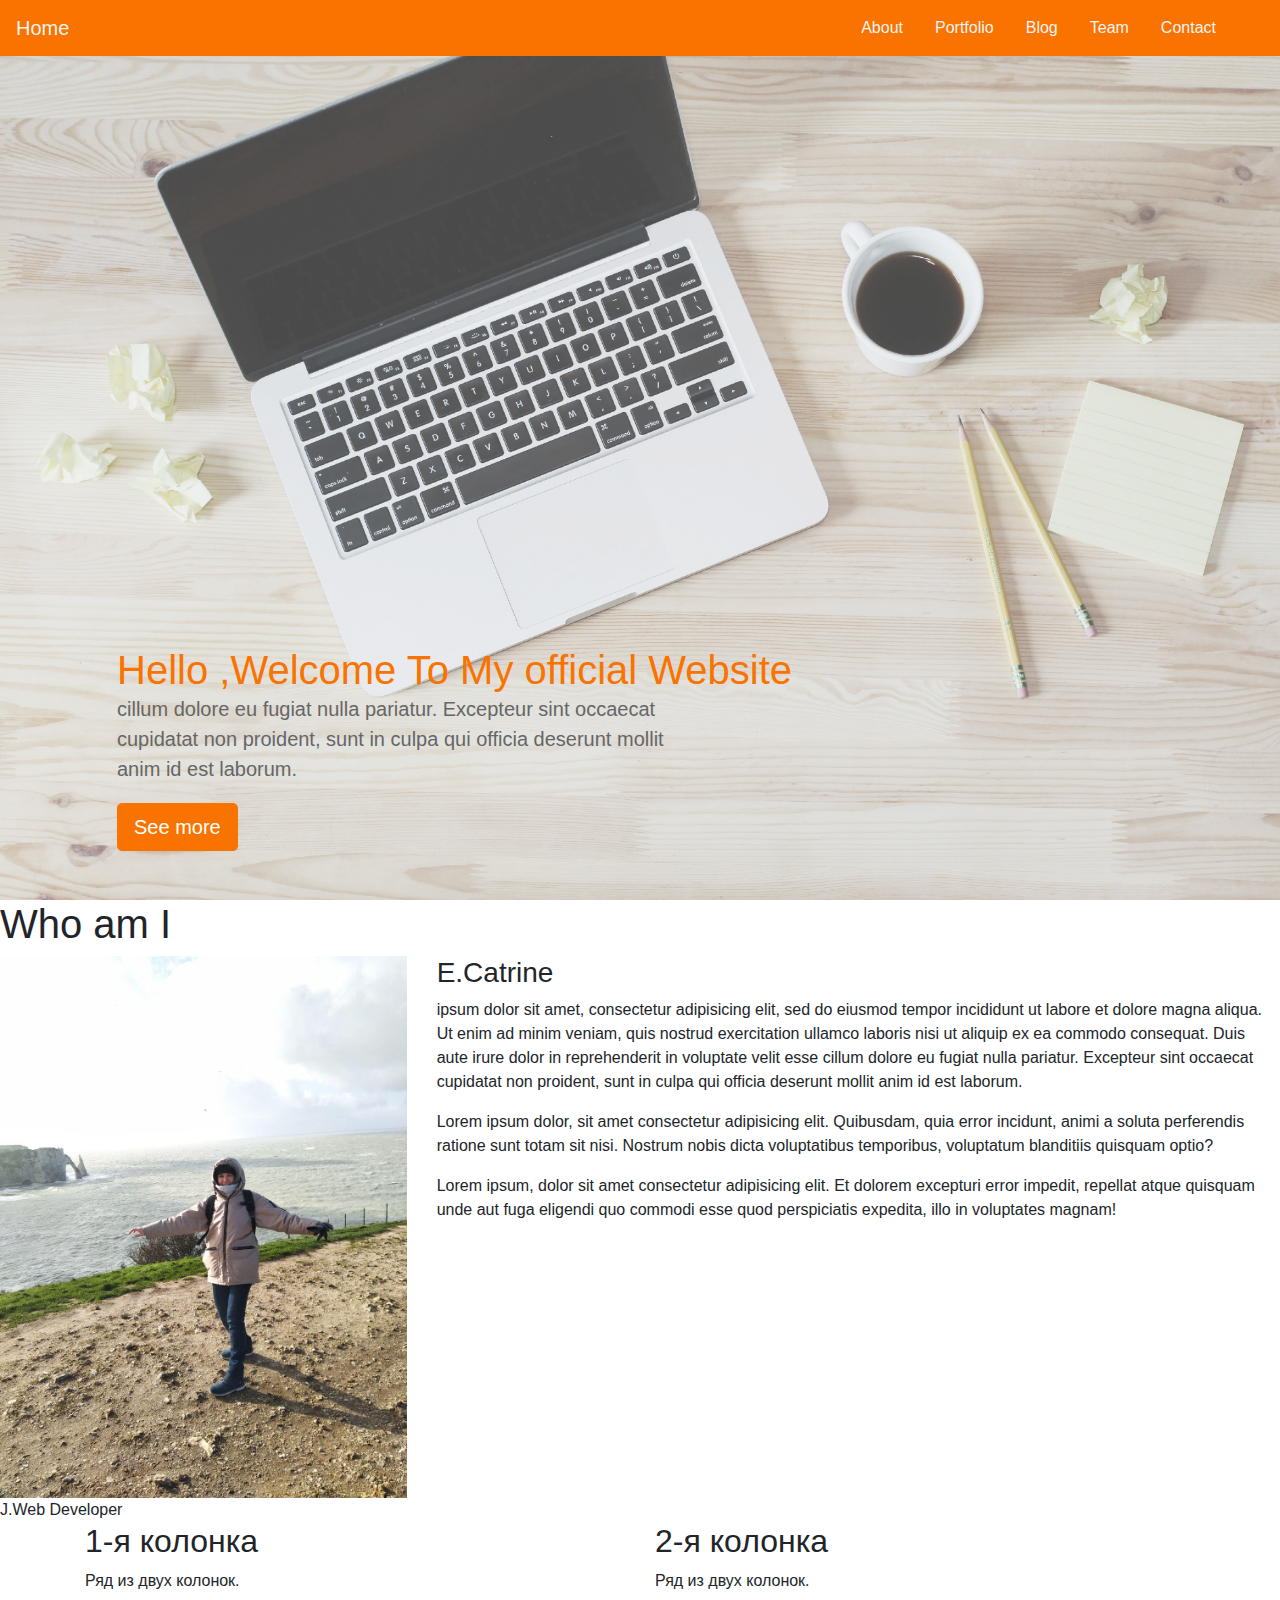
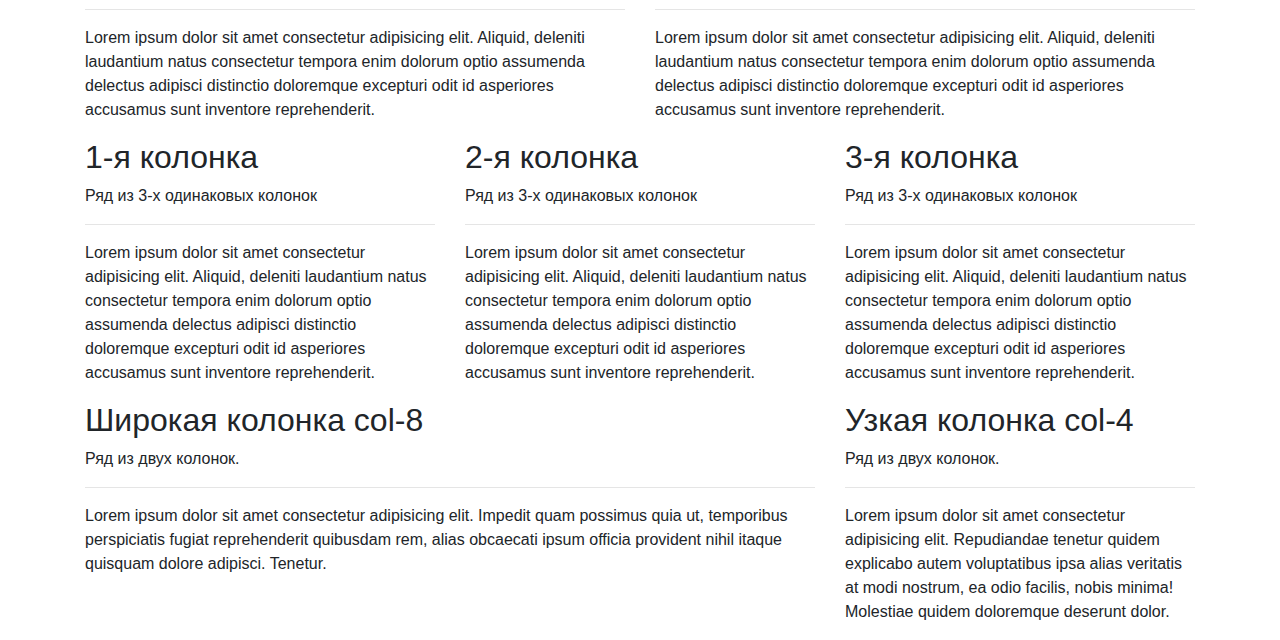
==== Full-stack веб-разработчки на Python/landing/index.html @ 8537f1f6 "added  Bootstrap, css, html exercises" ====
<!DOCTYPE html>
<html lang="en">
  <head>
    <meta charset="UTF-8" />
    <meta name="viewport" content="width=device-width, initial-scale=1.0" />
    <link rel="stylesheet" href="https://maxcdn.bootstrapcdn.com/bootstrap/4.0.0/css/bootstrap.min.css" integrity="sha384-Gn5384xqQ1aoWXA+058RXPxPg6fy4IWvTNh0E263XmFcJlSAwiGgFAW/dAiS6JXm" crossorigin="anonymous">
    <link rel="stylesheet" type="text/css" href="css/main.css" />
    <title>My blog</title>
  </head>
  <body>
    <!-- navbar -->
    <nav class="navbar navbar-expand-lg fixed-top">
      <a class="navbar-brand" href="#">Home</a>
      <button
        class="navbar-toggler"
        type="button"
        data-toggle="collapse"
        data-target="#navbarSupportedContent"
        aria-controls="navbarSupportedContent"
        aria-expanded="false"
        aria-label="Toggle navigation"
      >
        <span class="navbar-toggler-icon"></span>
      </button>
      <div class="collapse navbar-collapse " id="navbarSupportedContent">
        <ul class="navbar-nav mr-4">
          <li class="nav-item">
            <a class="nav-link" data-value="about" href="#">About</a>
          </li>
          <li class="nav-item">
            <a class="nav-link " data-value="portfolio" href="#">Portfolio</a>
          </li>
          <li class="nav-item">
            <a class="nav-link " data-value="blog" href="#">Blog</a>
          </li>
          <li class="nav-item">
            <a class="nav-link " data-value="team" href="#">Team</a>
          </li>
          <li class="nav-item">
            <a class="nav-link " data-value="contact" href="#">Contact</a>
          </li>
        </ul>
      </div>
    </nav>
<!-- navbar end-->

<!-- Header-->
    <header class="header">
        <div class="overlay"></div>
        <div class="container">
            <div class="description text-center">
                <h1>    Hello ,Welcome To My official Website
                  <p>    cillum dolore eu fugiat nulla pariatur. Excepteur sint occaecat cupidatat non    proident, sunt in culpa qui officia deserunt mollit anim id est laborum.
                  </p>
                  <button class="btn btn-outline-secondary btn-lg">See more</button>
                </h1>
             </div>
        </div>
    </header>
    <!--MAIN module-->
  <main>
  <h1>Who am I</h1>
    <div class="row">
        <div class="col-lg-4 col-md-4 col-sm-12">
         <img src="./images/norm.jpg" class="img-fluid">
         <span class="text-justify">J.Web Developer</span>
        </div>
        <div class="col-lg-8 col-md-8 col-sm-12 desc">
          <h3>E.Catrine</h3>
          <p>ipsum dolor sit amet, consectetur adipisicing elit, sed do eiusmod tempor incididunt ut labore et dolore magna aliqua. Ut enim ad minim veniam, quis nostrud exercitation ullamco laboris nisi ut aliquip ex ea commodo consequat. Duis aute irure dolor in reprehenderit in voluptate velit esse cillum dolore eu fugiat nulla pariatur. Excepteur sint occaecat cupidatat non          proident, sunt in culpa qui officia deserunt mollit anim id est laborum.</p>
          <p> Lorem ipsum dolor, sit amet consectetur adipisicing elit. Quibusdam, quia error incidunt, animi a soluta perferendis ratione sunt totam sit nisi. Nostrum nobis dicta voluptatibus temporibus, voluptatum blanditiis quisquam optio?</p>
          <p> Lorem ipsum, dolor sit amet consectetur adipisicing elit. Et dolorem excepturi error impedit, repellat atque quisquam unde aut fuga eligendi quo commodi esse quod perspiciatis expedita, illo in voluptates magnam! </p>
        </div>
      </div>
      <!--My module-->
      <div class="container">
        <!--Row_1-->
        <div class="row row_1">
          <div class="col">
            <h2>1-я колонка</h2>
            <p>Ряд из двух колонок. <hr>Lorem ipsum dolor sit amet consectetur adipisicing elit. Aliquid, deleniti laudantium natus consectetur tempora enim dolorum optio assumenda delectus adipisci distinctio doloremque excepturi odit id asperiores accusamus sunt inventore reprehenderit.</p>
          </div>
          <div class="col">
            <h2>2-я колонка</h2>
            <p>Ряд из двух колонок. <hr>Lorem ipsum dolor sit amet consectetur adipisicing elit. Aliquid, deleniti laudantium natus consectetur tempora enim dolorum optio assumenda delectus adipisci distinctio doloremque excepturi odit id asperiores accusamus sunt inventore reprehenderit.</p>
          </div>
        </div>
        <!--Row_2-->
        <div class="row row_2">
          <div class="col">
            <h2>1-я колонка</h2>
            <p>Ряд из 3-х одинаковых колонок <hr>Lorem ipsum dolor sit amet consectetur adipisicing elit. Aliquid, deleniti laudantium natus consectetur tempora enim dolorum optio assumenda delectus adipisci distinctio doloremque excepturi odit id asperiores accusamus sunt inventore reprehenderit.</p>
          </div>
          <div class="col">
            <h2>2-я колонка</h2>
            <p>Ряд из 3-х одинаковых колонок <hr>Lorem ipsum dolor sit amet consectetur adipisicing elit. Aliquid, deleniti laudantium natus consectetur tempora enim dolorum optio assumenda delectus adipisci distinctio doloremque excepturi odit id asperiores accusamus sunt inventore reprehenderit.</p>
          </div>
          <div class="col">
            <h2>3-я колонка</h2>
            <p>Ряд из 3-х одинаковых колонок <hr>Lorem ipsum dolor sit amet consectetur adipisicing elit. Aliquid, deleniti laudantium natus consectetur tempora enim dolorum optio assumenda delectus adipisci distinctio doloremque excepturi odit id asperiores accusamus sunt inventore reprehenderit.</p>
          </div>
        </div>
        <!--Row_3-->
        <div class="row">
          <div class="col-8">
            <h2>Широкая колонка col-8 </h2>
            <p>Ряд из двух колонок.<hr>Lorem ipsum dolor sit amet consectetur adipisicing elit. Impedit quam possimus quia ut, temporibus perspiciatis fugiat reprehenderit quibusdam rem, alias obcaecati ipsum officia provident nihil itaque quisquam dolore adipisci. Tenetur.</p>
          </div>
          <div class="col-4">
            <h2>Узкая колонка col-4 </h2>
            <p>Ряд из двух колонок. <hr>Lorem ipsum dolor sit amet consectetur adipisicing elit. Repudiandae tenetur quidem explicabo autem voluptatibus ipsa alias veritatis at modi nostrum, ea odio facilis, nobis minima! Molestiae quidem doloremque deserunt dolor.</p>
          </div>
        </div>
      </div>
    </main>
    <!--end of MAIN module-->

  </body>
</html>
---- Full-stack веб-разработчки на Python/landing/css/main.css ----
.navbar {
  background: #f97300;
}
.nav-link,
.navbar-brand {
  color: #f4f4f4;
  cursor: pointer;
}
.nav-link {
  margin-right: 1em !important;
}
.nav-link:hover {
  background: #f4f4f4;
  color: #f97300;
}
.navbar-collapse{
    justify-content: flex-end;
   }
.navbar-toggler {
  background: #fff !important;
}
.navbar-collapse{
    justify-content: flex-end;
   }

   .bg-dark{
    background-color:#343a40!important
    }
    .bg-primary{
    background-color:#007bff!important
    }

/* Стиль хедера */
.header{
    height: 100vh;
    background-image: url('../images/lauren-mancke-aOC7TSLb1o8-unsplash.jpg');
    background-attachment: fixed;
    background-size: cover;
    background-position: center;
   }

.overlay{
    position: absolute;
    min-height: 100%;
    min-width: 100%;
    left: 0;
    top: 0;
    background: rgba(244, 244, 244, 0.3);
}
.description{
        position: absolute;
        bottom: 1%;
        margin: auto;
        padding: 2em;

    }
.description h1{
     color:#F97300 ;
     text-align: left;
    }
.description p{
     color:#666;
     font-size: 20px;
     width: 50%;
     line-height: 1.5;
     text-align: left;

    }
.description button{
     border:1px  solid #F97300;
     background:#F97300;
     color:#fff;
    }

    .about{
 margin: 4em 0;
 padding: 1em;
 position: relative;
}
.about h1{
 color:#F97300;
 margin: 2em;
}
.about img{
 height: 100%;
    width: 100%;
    border-radius: 50%
}
.about span{
 display: block;
 color: #888;
 position: absolute;
 left: 115px;
}
.about .desc{
 padding: 2em;
 border-left:4px solid #10828C;
}
.about .desc h3{
 color: #10828C;
}
.about .desc p{
 line-height:2;
 color:#888;
}

/* My block */
.part1{
  background-color: #007bff;
}

.part2{
  background-color: #333;
  color: whitesmoke;
}
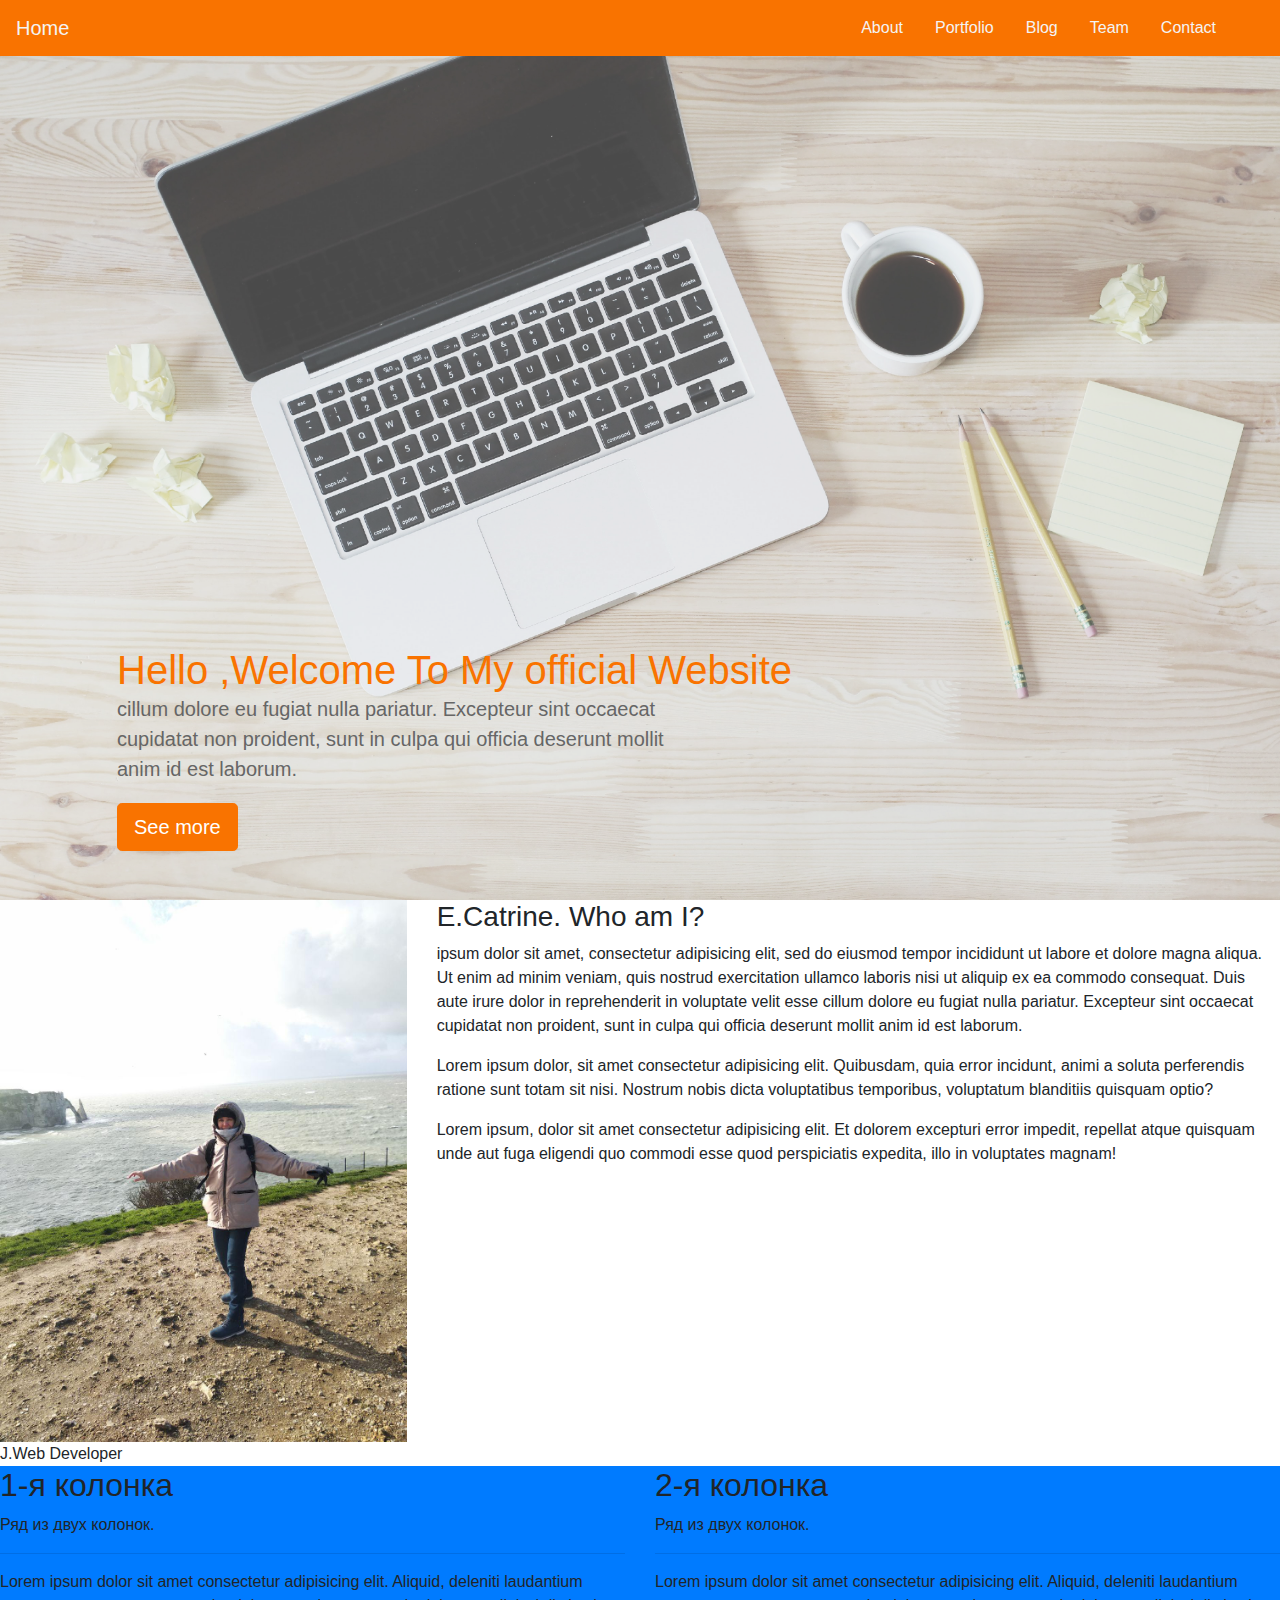
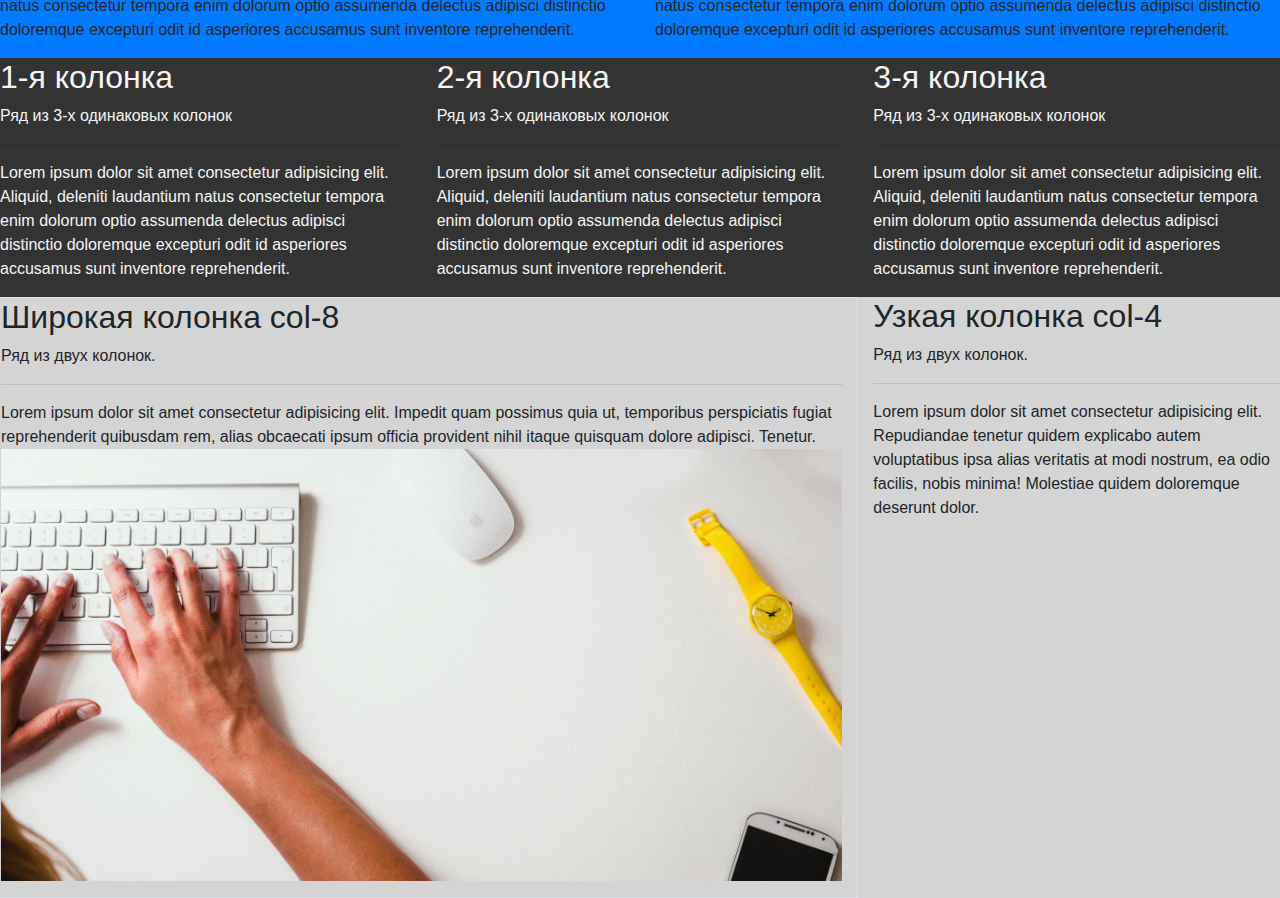
==== commit b0579092: "js added" ====
--- a/Full-stack веб-разработчки на Python/landing/index.html
+++ b/Full-stack веб-разработчки на Python/landing/index.html
@@ -5,7 +5,7 @@
     <meta name="viewport" content="width=device-width, initial-scale=1.0" />
     <link rel="stylesheet" href="https://maxcdn.bootstrapcdn.com/bootstrap/4.0.0/css/bootstrap.min.css" integrity="sha384-Gn5384xqQ1aoWXA+058RXPxPg6fy4IWvTNh0E263XmFcJlSAwiGgFAW/dAiS6JXm" crossorigin="anonymous">
     <link rel="stylesheet" type="text/css" href="css/main.css" />
-    <title>My blog</title>
+    <title>Landing</title>
   </head>
   <body>
     <!-- navbar -->
@@ -59,21 +59,21 @@
     </header>
     <!--MAIN module-->
   <main>
-  <h1>Who am I</h1>
+
     <div class="row">
         <div class="col-lg-4 col-md-4 col-sm-12">
          <img src="./images/norm.jpg" class="img-fluid">
          <span class="text-justify">J.Web Developer</span>
         </div>
         <div class="col-lg-8 col-md-8 col-sm-12 desc">
-          <h3>E.Catrine</h3>
+          <h3>E.Catrine. Who am I?</h3>
           <p>ipsum dolor sit amet, consectetur adipisicing elit, sed do eiusmod tempor incididunt ut labore et dolore magna aliqua. Ut enim ad minim veniam, quis nostrud exercitation ullamco laboris nisi ut aliquip ex ea commodo consequat. Duis aute irure dolor in reprehenderit in voluptate velit esse cillum dolore eu fugiat nulla pariatur. Excepteur sint occaecat cupidatat non          proident, sunt in culpa qui officia deserunt mollit anim id est laborum.</p>
           <p> Lorem ipsum dolor, sit amet consectetur adipisicing elit. Quibusdam, quia error incidunt, animi a soluta perferendis ratione sunt totam sit nisi. Nostrum nobis dicta voluptatibus temporibus, voluptatum blanditiis quisquam optio?</p>
           <p> Lorem ipsum, dolor sit amet consectetur adipisicing elit. Et dolorem excepturi error impedit, repellat atque quisquam unde aut fuga eligendi quo commodi esse quod perspiciatis expedita, illo in voluptates magnam! </p>
         </div>
       </div>
       <!--My module-->
-      <div class="container">
+      <div class="container-full">
         <!--Row_1-->
         <div class="row row_1">
           <div class="col">
@@ -101,12 +101,14 @@
           </div>
         </div>
         <!--Row_3-->
-        <div class="row">
-          <div class="col-8">
+        <div class="row row_3">
+          <div class="col-8 table-bordered">
             <h2>Широкая колонка col-8 </h2>
-            <p>Ряд из двух колонок.<hr>Lorem ipsum dolor sit amet consectetur adipisicing elit. Impedit quam possimus quia ut, temporibus perspiciatis fugiat reprehenderit quibusdam rem, alias obcaecati ipsum officia provident nihil itaque quisquam dolore adipisci. Tenetur.</p>
+            <p>Ряд из двух колонок.<hr>Lorem ipsum dolor sit amet consectetur adipisicing elit. Impedit quam possimus quia ut, temporibus perspiciatis fugiat reprehenderit quibusdam rem, alias obcaecati ipsum officia provident nihil itaque quisquam dolore adipisci. Tenetur.
+            <img src="./images/headerback.jpg" class="img-fluid">
+            </p>
           </div>
-          <div class="col-4">
+          <div class="col-4 bordered">
             <h2>Узкая колонка col-4 </h2>
             <p>Ряд из двух колонок. <hr>Lorem ipsum dolor sit amet consectetur adipisicing elit. Repudiandae tenetur quidem explicabo autem voluptatibus ipsa alias veritatis at modi nostrum, ea odio facilis, nobis minima! Molestiae quidem doloremque deserunt dolor.</p>
           </div>
--- a/Full-stack веб-разработчки на Python/landing/css/main.css
+++ b/Full-stack веб-разработчки на Python/landing/css/main.css
@@ -105,11 +105,16 @@
 }
 
 /* My block */
-.part1{
+.row_1{
   background-color: #007bff;
 }
 
-.part2{
+.row_2{
   background-color: #333;
   color: whitesmoke;
 }
+
+.row_3{
+  background-color: rgb(212, 212, 212);
+
+}
